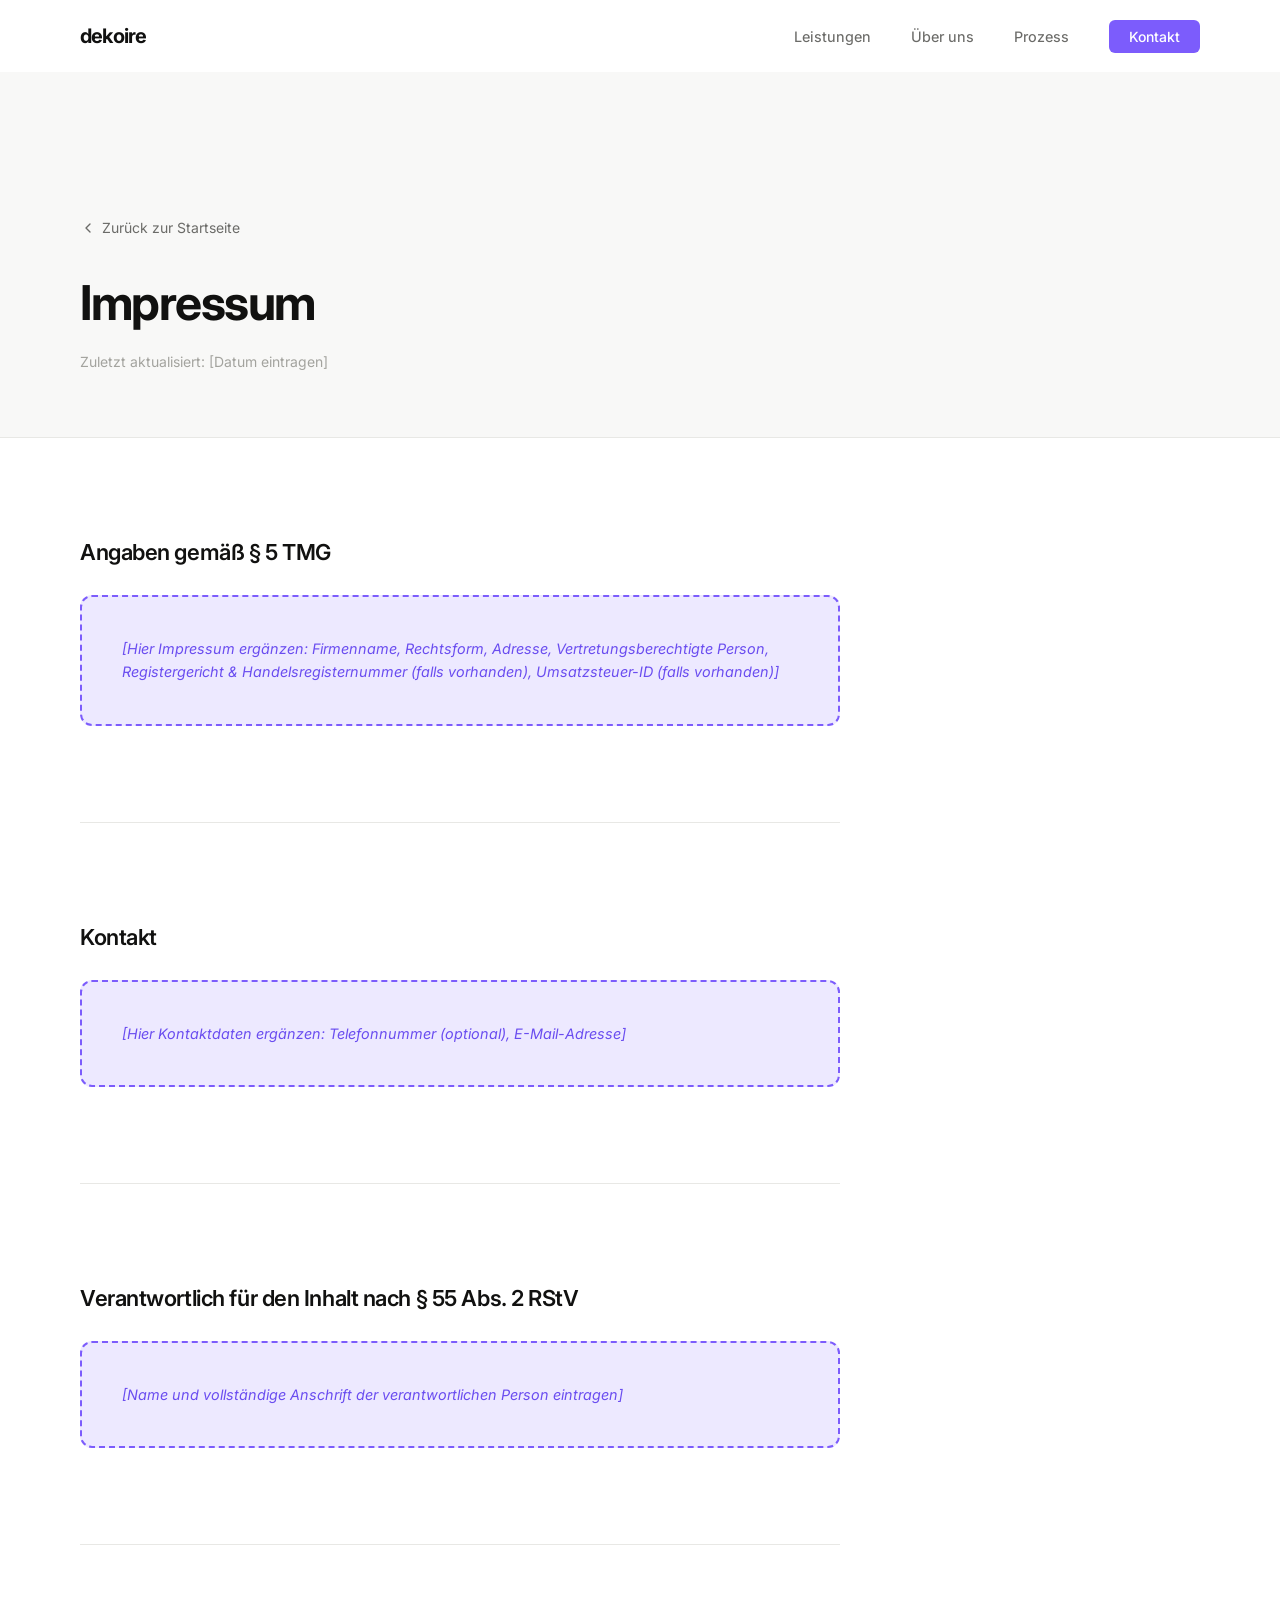
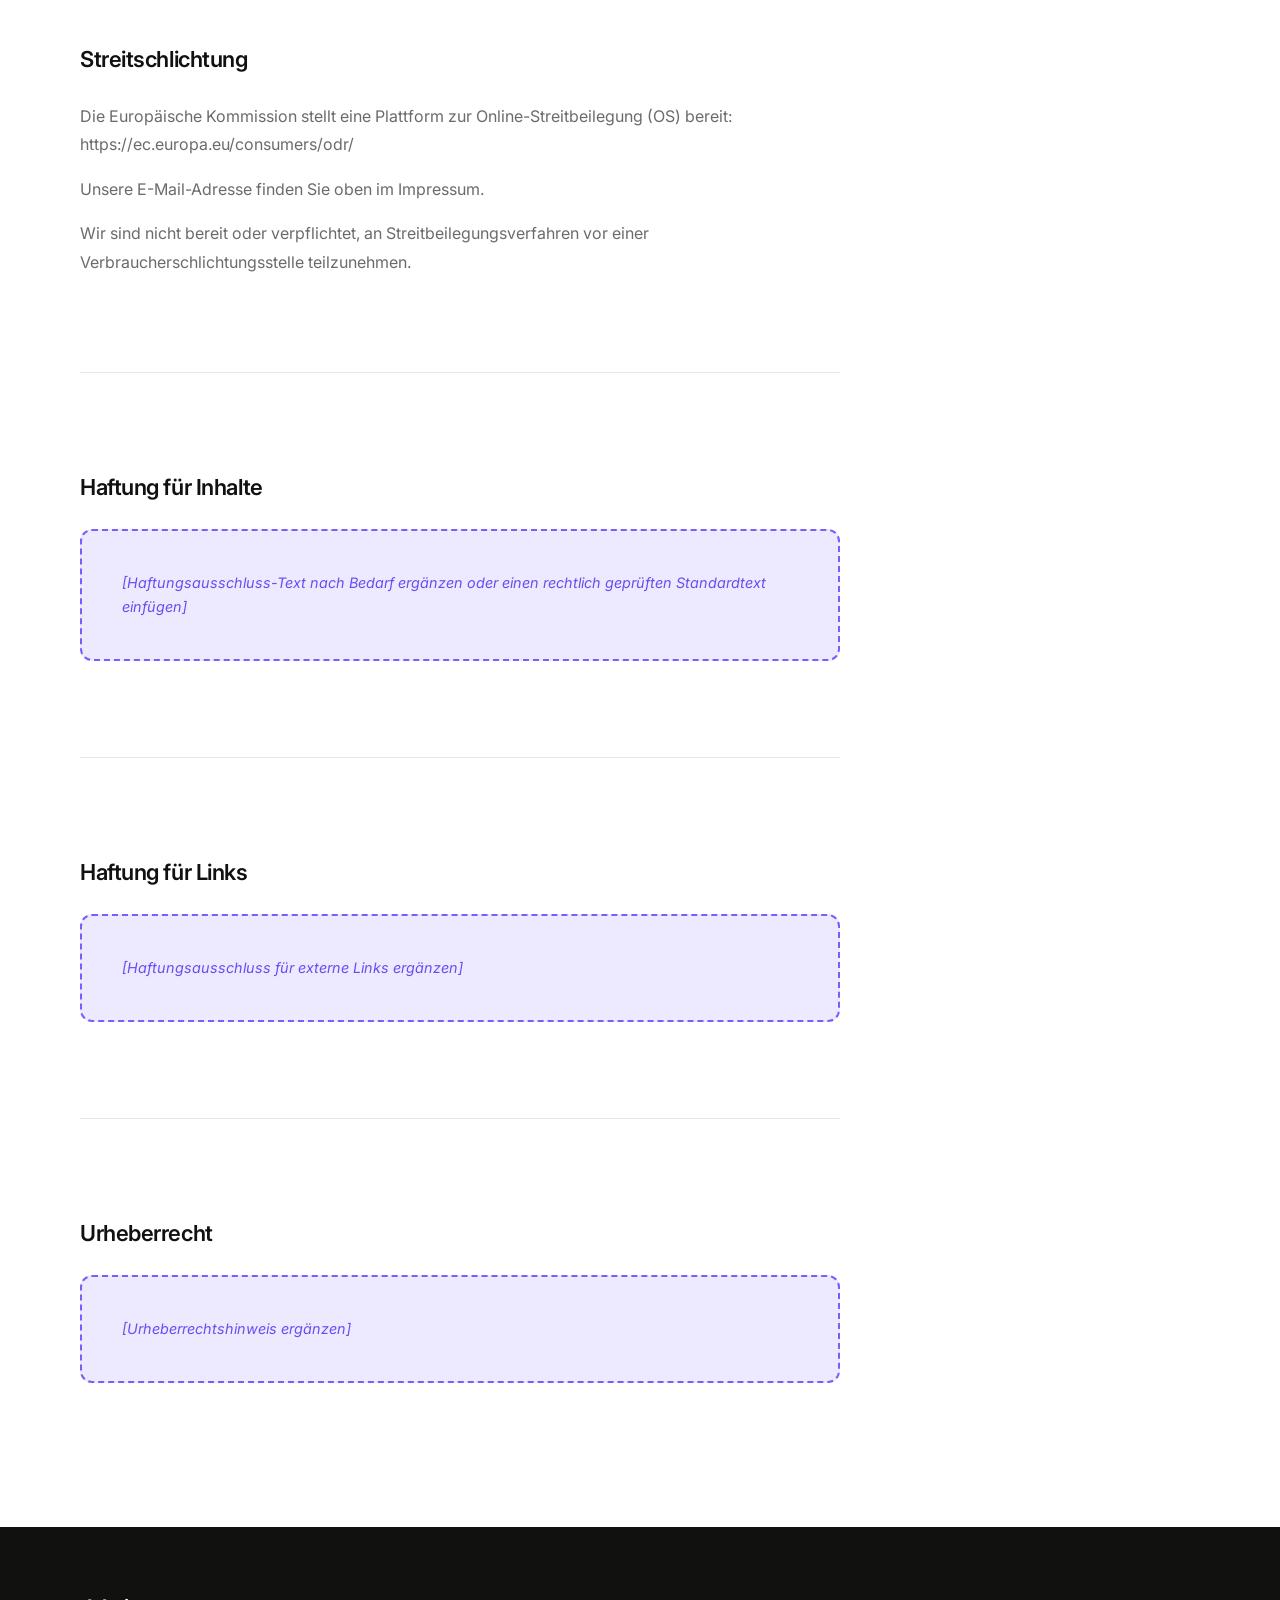
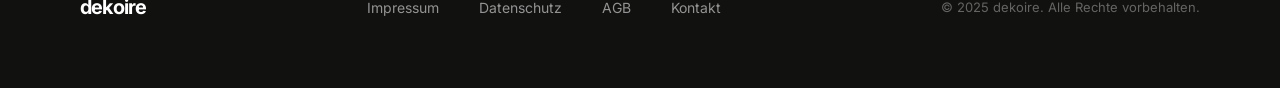
==== impressum.html @ 461c2652 "Add complete dekoire.com website with PHP contact form - index.html: all 8 sections (nav, hero, serv" ====
<!DOCTYPE html>
<html lang="de">
<head>
  <meta charset="UTF-8">
  <meta name="viewport" content="width=device-width, initial-scale=1.0">
  <title>Impressum – Dekoire</title>
  <link rel="preconnect" href="https://fonts.googleapis.com">
  <link rel="preconnect" href="https://fonts.gstatic.com" crossorigin>
  <link href="https://fonts.googleapis.com/css2?family=Inter:wght@300;400;500;600;700;800&display=swap" rel="stylesheet">
  <link rel="stylesheet" href="style.css">
</head>
<body class="legal-page">

<!-- Navigation -->
<nav class="nav nav--scrolled" id="nav">
  <div class="nav__inner">
    <a href="index.html" class="nav__logo">dekoire</a>
    <button class="nav__toggle" id="navToggle" aria-label="Menü öffnen" aria-expanded="false">
      <span></span><span></span><span></span>
    </button>
    <ul class="nav__links" id="navLinks">
      <li><a href="index.html#leistungen">Leistungen</a></li>
      <li><a href="index.html#about">Über uns</a></li>
      <li><a href="index.html#prozess">Prozess</a></li>
      <li><a href="index.html#kontakt" class="nav__cta">Kontakt</a></li>
    </ul>
  </div>
</nav>

<!-- Page Header -->
<header class="legal-hero">
  <div class="container">
    <a href="index.html" class="legal-back">
      <svg xmlns="http://www.w3.org/2000/svg" width="16" height="16" viewBox="0 0 24 24" fill="none" stroke="currentColor" stroke-width="2" stroke-linecap="round" stroke-linejoin="round" aria-hidden="true">
        <path d="m15 18-6-6 6-6"/>
      </svg>
      Zurück zur Startseite
    </a>
    <h1>Impressum</h1>
    <p class="legal-hero__date">Zuletzt aktualisiert: [Datum eintragen]</p>
  </div>
</header>

<!-- Legal Content -->
<main>
  <div class="container">
    <div class="legal-body">

      <!-- REPLACE: Fill in your company details below -->
      <section class="legal-section">
        <h2>Angaben gemäß § 5 TMG</h2>
        <div class="placeholder">
          [Hier Impressum ergänzen: Firmenname, Rechtsform, Adresse, Vertretungsberechtigte Person, Registergericht &amp; Handelsregisternummer (falls vorhanden), Umsatzsteuer-ID (falls vorhanden)]
        </div>
      </section>

      <section class="legal-section">
        <h2>Kontakt</h2>
        <div class="placeholder">
          [Hier Kontaktdaten ergänzen: Telefonnummer (optional), E-Mail-Adresse]
        </div>
      </section>

      <section class="legal-section">
        <h2>Verantwortlich für den Inhalt nach § 55 Abs. 2 RStV</h2>
        <div class="placeholder">
          [Name und vollständige Anschrift der verantwortlichen Person eintragen]
        </div>
      </section>

      <section class="legal-section">
        <h2>Streitschlichtung</h2>
        <p>Die Europäische Kommission stellt eine Plattform zur Online-Streitbeilegung (OS) bereit: <a href="https://ec.europa.eu/consumers/odr/" target="_blank" rel="noopener noreferrer">https://ec.europa.eu/consumers/odr/</a></p>
        <p>Unsere E-Mail-Adresse finden Sie oben im Impressum.</p>
        <p>Wir sind nicht bereit oder verpflichtet, an Streitbeilegungsverfahren vor einer Verbraucherschlichtungsstelle teilzunehmen.</p>
      </section>

      <section class="legal-section">
        <h2>Haftung für Inhalte</h2>
        <div class="placeholder">
          [Haftungsausschluss-Text nach Bedarf ergänzen oder einen rechtlich geprüften Standardtext einfügen]
        </div>
      </section>

      <section class="legal-section">
        <h2>Haftung für Links</h2>
        <div class="placeholder">
          [Haftungsausschluss für externe Links ergänzen]
        </div>
      </section>

      <section class="legal-section">
        <h2>Urheberrecht</h2>
        <div class="placeholder">
          [Urheberrechtshinweis ergänzen]
        </div>
      </section>

    </div>
  </div>
</main>

<!-- Footer -->
<footer class="footer">
  <div class="container">
    <div class="footer__inner">
      <a href="index.html" class="footer__logo">dekoire</a>
      <nav class="footer__nav" aria-label="Footer-Navigation">
        <a href="impressum.html">Impressum</a>
        <a href="privacy.html">Datenschutz</a>
        <a href="agb.html">AGB</a>
        <a href="index.html#kontakt">Kontakt</a>
      </nav>
      <p class="footer__copy">&copy; 2025 dekoire. Alle Rechte vorbehalten.</p>
    </div>
  </div>
</footer>

<script src="script.js"></script>
</body>
</html>
---- style.css ----
/*
 * style.css – Dekoire Website
 *
 * Quick edits:
 * - Brand color (purple): --color-accent
 * - Background: --color-bg / --color-bg-soft
 * - Text: --color-text
 * - Max layout width: --max-width
 * - Font: --font-sans (also update Google Fonts link in HTML)
 */

/* ============================================================
   CSS VARIABLES
============================================================ */
:root {
  /* Colors */
  --color-bg:           #ffffff;
  --color-bg-soft:      #f8f8f7;
  --color-bg-subtle:    #f2f1ef;
  --color-text:         #111110;
  --color-text-muted:   #6b6b68;
  --color-text-light:   #a3a39e;

  /* Accent – change this single value to retheme the whole site */
  --color-accent:       #7c5cfc;
  --color-accent-light: #ede9ff;
  --color-accent-hover: #6a4df0;

  --color-border:       #e8e8e5;
  --color-border-mid:   #d4d4cf;

  --shadow-sm: 0 1px 3px rgba(0,0,0,0.06), 0 1px 2px rgba(0,0,0,0.04);
  --shadow-md: 0 4px 16px rgba(0,0,0,0.08), 0 2px 6px rgba(0,0,0,0.04);
  --shadow-lg: 0 12px 40px rgba(0,0,0,0.10), 0 4px 12px rgba(0,0,0,0.05);

  /* Typography */
  --font-sans: 'Inter', -apple-system, BlinkMacSystemFont, 'Segoe UI', system-ui, sans-serif;

  /* Spacing */
  --sp-xs:  0.5rem;
  --sp-sm:  1rem;
  --sp-md:  1.5rem;
  --sp-lg:  2.5rem;
  --sp-xl:  4rem;
  --sp-2xl: 6rem;
  --sp-3xl: 9rem;

  /* Layout */
  --max-width:  1200px;
  --nav-height: 72px;
  --radius-sm:  6px;
  --radius-md:  12px;
  --radius-lg:  20px;
  --radius-xl:  28px;

  --transition:      0.22s ease;
  --transition-slow: 0.38s ease;
}

/* ============================================================
   RESET
============================================================ */
*, *::before, *::after { box-sizing: border-box; margin: 0; padding: 0; }

html {
  scroll-behavior: smooth;
  scroll-padding-top: calc(var(--nav-height) + 20px);
  -webkit-text-size-adjust: 100%;
}

body {
  font-family: var(--font-sans);
  font-size: 1rem;
  line-height: 1.65;
  color: var(--color-text);
  background: var(--color-bg);
  -webkit-font-smoothing: antialiased;
  -moz-osx-font-smoothing: grayscale;
  overflow-x: hidden;
}

img  { max-width: 100%; height: auto; display: block; }
a    { color: inherit; text-decoration: none; }
ul   { list-style: none; }
button { cursor: pointer; border: none; background: none; font-family: inherit; }

/* ============================================================
   LAYOUT
============================================================ */
.container {
  max-width: var(--max-width);
  margin: 0 auto;
  padding: 0 var(--sp-lg);
}

.section { padding: var(--sp-3xl) 0; }

.section__header {
  text-align: center;
  margin-bottom: var(--sp-2xl);
  max-width: 640px;
  margin-left: auto;
  margin-right: auto;
}

.section__label {
  display: inline-block;
  font-size: 0.75rem;
  font-weight: 600;
  letter-spacing: 0.12em;
  text-transform: uppercase;
  color: var(--color-accent);
  margin-bottom: var(--sp-sm);
}

.section__title {
  font-size: clamp(2rem, 4vw, 3rem);
  font-weight: 700;
  line-height: 1.12;
  letter-spacing: -0.025em;
  margin-bottom: var(--sp-sm);
}

.section__sub {
  font-size: 1.05rem;
  color: var(--color-text-muted);
  line-height: 1.7;
}

/* ============================================================
   BUTTONS
============================================================ */
.btn {
  display: inline-flex;
  align-items: center;
  justify-content: center;
  gap: 0.5rem;
  padding: 0.875rem 2rem;
  border-radius: var(--radius-md);
  font-size: 0.9375rem;
  font-weight: 500;
  letter-spacing: -0.01em;
  transition: all var(--transition);
  white-space: nowrap;
  cursor: pointer;
}

.btn--primary {
  background: var(--color-accent);
  color: #fff;
  box-shadow: 0 2px 8px rgba(124,92,252,0.28);
}
.btn--primary:hover {
  background: var(--color-accent-hover);
  box-shadow: 0 4px 20px rgba(124,92,252,0.38);
  transform: translateY(-1px);
}
.btn--primary:active { transform: translateY(0); }

.btn--ghost {
  background: transparent;
  color: var(--color-text);
  border: 1.5px solid var(--color-border-mid);
}
.btn--ghost:hover {
  border-color: var(--color-accent);
  color: var(--color-accent);
  background: var(--color-accent-light);
}

.btn--full { width: 100%; }

/* ============================================================
   NAVIGATION
============================================================ */
.nav {
  position: fixed;
  top: 0; left: 0; right: 0;
  z-index: 100;
  height: var(--nav-height);
  transition: background var(--transition), box-shadow var(--transition);
}

.nav.nav--scrolled {
  background: rgba(255,255,255,0.93);
  backdrop-filter: blur(14px);
  -webkit-backdrop-filter: blur(14px);
  box-shadow: 0 1px 0 var(--color-border), var(--shadow-sm);
}

.nav__inner {
  max-width: var(--max-width);
  margin: 0 auto;
  padding: 0 var(--sp-lg);
  height: 100%;
  display: flex;
  align-items: center;
  justify-content: space-between;
  gap: var(--sp-lg);
}

.nav__logo {
  font-size: 1.25rem;
  font-weight: 700;
  letter-spacing: -0.04em;
  color: var(--color-text);
  transition: color var(--transition);
}
.nav__logo:hover { color: var(--color-accent); }

.nav__links {
  display: flex;
  align-items: center;
  gap: var(--sp-lg);
}

.nav__links a {
  font-size: 0.9rem;
  font-weight: 450;
  color: var(--color-text-muted);
  transition: color var(--transition);
}
.nav__links a:hover { color: var(--color-text); }

.nav__cta {
  background: var(--color-accent) !important;
  color: #fff !important;
  padding: 0.5rem 1.25rem !important;
  border-radius: var(--radius-sm) !important;
  font-size: 0.875rem !important;
  font-weight: 500 !important;
}
.nav__cta:hover { background: var(--color-accent-hover) !important; }

/* Mobile toggle */
.nav__toggle {
  display: none;
  flex-direction: column;
  gap: 5px;
  width: 28px;
  padding: 4px;
  background: none;
  border: none;
}
.nav__toggle span {
  display: block;
  height: 1.5px;
  background: var(--color-text);
  border-radius: 2px;
  transition: all var(--transition);
  transform-origin: center;
}
.nav__toggle.is-open span:nth-child(1) { transform: rotate(45deg) translate(4.5px, 4.5px); }
.nav__toggle.is-open span:nth-child(2) { opacity: 0; transform: scaleX(0); }
.nav__toggle.is-open span:nth-child(3) { transform: rotate(-45deg) translate(4.5px, -4.5px); }

@media (max-width: 768px) {
  .nav__inner { padding: 0 var(--sp-sm); }
  .nav__toggle { display: flex; }

  .nav__links {
    position: absolute;
    top: var(--nav-height);
    left: 0; right: 0;
    background: rgba(255,255,255,0.97);
    backdrop-filter: blur(14px);
    -webkit-backdrop-filter: blur(14px);
    flex-direction: column;
    align-items: stretch;
    gap: 0;
    padding: var(--sp-xs) var(--sp-sm);
    border-bottom: 1px solid var(--color-border);
    box-shadow: var(--shadow-md);
    display: none;
  }
  .nav__links.is-open { display: flex; }
  .nav__links li { width: 100%; }
  .nav__links a {
    display: block;
    padding: 0.875rem 0.5rem;
    font-size: 1rem;
    border-bottom: 1px solid var(--color-border);
    color: var(--color-text);
  }
  .nav__links li:last-child a { border-bottom: none; }
  .nav__cta {
    background: transparent !important;
    color: var(--color-accent) !important;
    padding: 0.875rem 0.5rem !important;
    border-radius: 0 !important;
  }
}

/* ============================================================
   HERO
============================================================ */
.hero {
  min-height: 100svh;
  display: flex;
  flex-direction: column;
  justify-content: center;
  padding-top: var(--nav-height);
  background: var(--color-bg);
  position: relative;
  overflow: hidden;
}

/* Subtle radial purple wash in the upper-right corner */
.hero::before {
  content: '';
  position: absolute;
  top: -10%; right: -5%;
  width: 55%; height: 75%;
  background: radial-gradient(ellipse at 60% 35%, rgba(124,92,252,0.07) 0%, transparent 70%);
  pointer-events: none;
}

.hero__content {
  max-width: var(--max-width);
  margin: 0 auto;
  padding: var(--sp-2xl) var(--sp-lg);
  display: grid;
  grid-template-columns: 1fr 1fr;
  align-items: center;
  gap: var(--sp-2xl);
  width: 100%;
}

.hero__eyebrow {
  font-size: 0.78rem;
  font-weight: 600;
  letter-spacing: 0.12em;
  text-transform: uppercase;
  color: var(--color-accent);
  margin-bottom: var(--sp-md);
}

.hero__headline {
  font-size: clamp(2.8rem, 5.5vw, 5rem);
  font-weight: 800;
  line-height: 1.04;
  letter-spacing: -0.04em;
  color: var(--color-text);
  margin-bottom: var(--sp-md);
}

.hero__sub {
  font-size: 1.125rem;
  color: var(--color-text-muted);
  line-height: 1.72;
  max-width: 460px;
  margin-bottom: var(--sp-lg);
}

.hero__actions {
  display: flex;
  gap: var(--sp-sm);
  flex-wrap: wrap;
}

/* Image column */
.hero__visual { position: relative; }

.hero__img-wrap {
  position: relative;
  border-radius: var(--radius-xl);
  overflow: hidden;
  aspect-ratio: 4/5;
  box-shadow: var(--shadow-lg);
  background: linear-gradient(140deg, var(--color-bg-subtle) 0%, var(--color-accent-light) 100%);
}

/* Subtle grid pattern on placeholder */
.hero__img-wrap::before {
  content: '';
  position: absolute;
  inset: 0;
  background-image:
    linear-gradient(rgba(124,92,252,0.07) 1px, transparent 1px),
    linear-gradient(90deg, rgba(124,92,252,0.07) 1px, transparent 1px);
  background-size: 32px 32px;
  z-index: 0;
}

.hero__img {
  position: absolute;
  inset: 0;
  width: 100%; height: 100%;
  object-fit: cover;
  z-index: 2;
}

.hero__img-hint {
  position: absolute;
  inset: 0;
  z-index: 1;
  display: flex;
  flex-direction: column;
  align-items: center;
  justify-content: center;
  gap: 0.6rem;
}

.hero__img-hint span {
  font-size: 0.75rem;
  font-weight: 500;
  color: var(--color-text-light);
  letter-spacing: 0.06em;
  text-transform: uppercase;
  border: 1.5px dashed var(--color-border-mid);
  padding: 0.65rem 1.25rem;
  border-radius: var(--radius-sm);
  background: rgba(255,255,255,0.6);
}

.hero__badge {
  position: absolute;
  bottom: -1.5rem;
  left: -1.5rem;
  background: var(--color-bg);
  border: 1px solid var(--color-border);
  border-radius: var(--radius-md);
  padding: 1rem 1.5rem;
  font-size: 0.875rem;
  font-weight: 500;
  color: var(--color-text);
  display: flex;
  align-items: center;
  gap: 0.6rem;
  box-shadow: var(--shadow-md);
  z-index: 3;
}

.hero__badge-dot {
  width: 8px; height: 8px;
  background: var(--color-accent);
  border-radius: 50%;
  animation: pulse-dot 2.2s ease infinite;
}

@keyframes pulse-dot {
  0%, 100% { opacity: 1; transform: scale(1); }
  50%       { opacity: 0.5; transform: scale(0.75); }
}

.hero__scroll-indicator {
  position: absolute;
  bottom: var(--sp-lg);
  left: 50%;
  transform: translateX(-50%);
}

.hero__scroll-indicator span {
  display: block;
  width: 1.5px;
  height: 48px;
  background: linear-gradient(to bottom, var(--color-border-mid), transparent);
  animation: scroll-fade 2s ease infinite;
}

@keyframes scroll-fade {
  0%   { opacity: 0; transform: scaleY(0); transform-origin: top; }
  50%  { opacity: 1; }
  100% { opacity: 0; transform: scaleY(1); transform-origin: top; }
}

@media (max-width: 960px) {
  .hero__content {
    grid-template-columns: 1fr;
    text-align: center;
    gap: var(--sp-xl);
    padding: var(--sp-xl) var(--sp-sm);
  }
  .hero__text  { order: 1; }
  .hero__visual { order: 0; max-width: 380px; margin: 0 auto; }
  .hero__sub   { margin-left: auto; margin-right: auto; }
  .hero__actions { justify-content: center; }
  .hero__badge {
    bottom: -1rem;
    left: 50%;
    transform: translateX(-50%);
    white-space: nowrap;
  }
}

/* ============================================================
   SERVICES
============================================================ */
.services { background: var(--color-bg-soft); }

.services__grid {
  display: grid;
  grid-template-columns: repeat(4, 1fr);
  gap: var(--sp-md);
}

/* AI card (last) spans 2 columns — acts as a featured closing card */
.service-card:last-child { grid-column: span 2; }

.service-card {
  background: var(--color-bg);
  border: 1px solid var(--color-border);
  border-radius: var(--radius-lg);
  padding: var(--sp-lg);
  transition: all var(--transition-slow);
  position: relative;
  overflow: hidden;
}

.service-card::after {
  content: '';
  position: absolute;
  top: 0; left: 0; right: 0;
  height: 3px;
  background: var(--color-accent);
  transform: scaleX(0);
  transform-origin: left;
  transition: transform var(--transition-slow);
  border-radius: 0 0 2px 2px;
}

.service-card:hover {
  box-shadow: var(--shadow-md);
  transform: translateY(-3px);
  border-color: var(--color-border-mid);
}
.service-card:hover::after { transform: scaleX(1); }

/* Accent card (AI) */
.service-card--accent {
  background: var(--color-accent);
  border-color: var(--color-accent);
  color: #fff;
}
.service-card--accent .service-card__desc { color: rgba(255,255,255,0.82); }
.service-card--accent .service-card__icon {
  background: rgba(255,255,255,0.18);
  color: #fff;
}
.service-card--accent::after { background: rgba(255,255,255,0.3); }
.service-card--accent:hover  { box-shadow: 0 8px 32px rgba(124,92,252,0.35); }

.service-card__icon {
  width: 48px; height: 48px;
  background: var(--color-accent-light);
  color: var(--color-accent);
  border-radius: var(--radius-sm);
  display: flex;
  align-items: center;
  justify-content: center;
  margin-bottom: var(--sp-md);
}

.service-card__title {
  font-size: 1.0625rem;
  font-weight: 600;
  letter-spacing: -0.015em;
  margin-bottom: 0.5rem;
}

.service-card__desc {
  font-size: 0.9rem;
  color: var(--color-text-muted);
  line-height: 1.65;
}

@media (max-width: 960px) {
  .services__grid { grid-template-columns: repeat(2, 1fr); }
  .service-card:last-child { grid-column: span 2; }
}

@media (max-width: 540px) {
  .services__grid { grid-template-columns: 1fr; }
  .service-card:last-child { grid-column: span 1; }
}

/* ============================================================
   ABOUT
============================================================ */
.about__inner {
  display: grid;
  grid-template-columns: 1fr 1.1fr;
  gap: var(--sp-3xl);
  align-items: center;
}

.about__visual { position: relative; }

.about__img-wrap {
  position: relative;
  border-radius: var(--radius-xl);
  overflow: hidden;
  aspect-ratio: 3/4;
  box-shadow: var(--shadow-lg);
  background: linear-gradient(160deg, var(--color-bg-subtle) 0%, var(--color-accent-light) 100%);
}

.about__img-wrap::before {
  content: '';
  position: absolute;
  inset: 0;
  background-image:
    linear-gradient(rgba(124,92,252,0.06) 1px, transparent 1px),
    linear-gradient(90deg, rgba(124,92,252,0.06) 1px, transparent 1px);
  background-size: 28px 28px;
  z-index: 0;
}

.about__img {
  position: absolute;
  inset: 0; width: 100%; height: 100%;
  object-fit: cover;
  z-index: 2;
}

.about__img-hint {
  position: absolute;
  inset: 0; z-index: 1;
  display: flex; align-items: center; justify-content: center;
}

.about__img-hint span {
  font-size: 0.75rem;
  font-weight: 500;
  color: var(--color-text-light);
  letter-spacing: 0.06em;
  text-transform: uppercase;
  border: 1.5px dashed var(--color-border-mid);
  padding: 0.65rem 1.25rem;
  border-radius: var(--radius-sm);
  background: rgba(255,255,255,0.6);
}

.about__tag {
  position: absolute;
  bottom: -1.5rem;
  right: -1.5rem;
  background: var(--color-text);
  color: #fff;
  padding: 1.25rem 1.75rem;
  border-radius: var(--radius-md);
  font-size: 0.875rem;
  font-weight: 500;
  max-width: 200px;
  line-height: 1.45;
  z-index: 3;
}

.about__label { margin-bottom: var(--sp-sm); }

.about__title {
  font-size: clamp(1.75rem, 3vw, 2.5rem);
  font-weight: 700;
  letter-spacing: -0.03em;
  line-height: 1.15;
  margin-bottom: var(--sp-md);
}

.about__text {
  font-size: 1.0625rem;
  color: var(--color-text-muted);
  line-height: 1.75;
  margin-bottom: var(--sp-md);
}

.about__pillars {
  display: flex;
  gap: var(--sp-lg);
  margin-top: var(--sp-lg);
  flex-wrap: wrap;
}

.pillar { display: flex; flex-direction: column; gap: 0.45rem; }

.pillar__line {
  height: 3px; width: 28px;
  background: var(--color-accent);
  border-radius: 2px;
}

.pillar span {
  font-size: 0.875rem;
  font-weight: 600;
  color: var(--color-text-muted);
}

@media (max-width: 900px) {
  .about__inner { grid-template-columns: 1fr; gap: var(--sp-2xl); }
  .about__visual { max-width: 420px; margin: 0 auto; }
  .about__tag { bottom: -1rem; right: 0; }
}

/* ============================================================
   EXPERTISE
============================================================ */
.expertise { background: var(--color-bg-soft); }

.expertise__grid {
  display: grid;
  grid-template-columns: repeat(3, 1fr);
  border: 1px solid var(--color-border);
  border-radius: var(--radius-lg);
  overflow: hidden;
}

.expertise__item {
  padding: var(--sp-xl) var(--sp-lg);
  border-right: 1px solid var(--color-border);
  border-bottom: 1px solid var(--color-border);
  background: var(--color-bg);
  transition: background var(--transition);
}

.expertise__item:hover { background: var(--color-bg-soft); }
.expertise__item:nth-child(3n)  { border-right: none; }
.expertise__item:nth-child(n+4) { border-bottom: none; }

.expertise__num {
  font-size: 0.72rem;
  font-weight: 700;
  letter-spacing: 0.12em;
  color: var(--color-accent);
  margin-bottom: var(--sp-md);
  display: block;
}

.expertise__item h3 {
  font-size: 1.0625rem;
  font-weight: 600;
  letter-spacing: -0.01em;
  line-height: 1.3;
  margin-bottom: 0.6rem;
}

.expertise__item p {
  font-size: 0.9rem;
  color: var(--color-text-muted);
  line-height: 1.65;
}

@media (max-width: 900px) {
  .expertise__grid { grid-template-columns: repeat(2, 1fr); }
  .expertise__item:nth-child(3n)  { border-right: 1px solid var(--color-border); }
  .expertise__item:nth-child(2n)  { border-right: none; }
  .expertise__item:nth-child(n+5) { border-bottom: none; }
}

@media (max-width: 540px) {
  .expertise__grid { grid-template-columns: 1fr; }
  .expertise__item { border-right: none; }
  .expertise__item:nth-child(n+1) { border-right: none; }
  .expertise__item:last-child { border-bottom: none; }
}

/* ============================================================
   PROCESS
============================================================ */
.process__steps {
  display: flex;
  align-items: flex-start;
  justify-content: center;
  margin-top: var(--sp-2xl);
}

.process__step {
  flex: 1;
  text-align: center;
  padding: 0 var(--sp-md);
  max-width: 240px;
}

.process__step-num {
  width: 56px; height: 56px;
  border: 2px solid var(--color-accent);
  border-radius: 50%;
  display: flex;
  align-items: center;
  justify-content: center;
  font-size: 0.78rem;
  font-weight: 700;
  letter-spacing: 0.06em;
  color: var(--color-accent);
  margin: 0 auto var(--sp-md);
}

.process__step h3 {
  font-size: 1.0625rem;
  font-weight: 600;
  letter-spacing: -0.01em;
  margin-bottom: 0.5rem;
}

.process__step p {
  font-size: 0.9rem;
  color: var(--color-text-muted);
  line-height: 1.65;
}

.process__connector {
  flex-shrink: 0;
  width: 60px;
  height: 1.5px;
  background: var(--color-border-mid);
  margin-top: 27px;
  position: relative;
}

.process__connector::after {
  content: '';
  position: absolute;
  right: -5px; top: -4px;
  width: 0; height: 0;
  border-top: 5px solid transparent;
  border-bottom: 5px solid transparent;
  border-left: 7px solid var(--color-border-mid);
}

@media (max-width: 800px) {
  .process__steps {
    flex-direction: column;
    align-items: center;
    gap: 0;
  }
  .process__step { max-width: 360px; padding: var(--sp-md) var(--sp-sm); }
  .process__connector {
    width: 1.5px; height: 32px;
    margin: 0 auto;
  }
  .process__connector::after {
    right: -4px; top: auto; bottom: -5px;
    border-top: 7px solid var(--color-border-mid);
    border-left: 5px solid transparent;
    border-right: 5px solid transparent;
    border-bottom: none;
  }
}

/* ============================================================
   CONTACT
============================================================ */
.contact { background: var(--color-bg); }

.contact__inner {
  display: grid;
  grid-template-columns: 1fr 1.6fr;
  gap: var(--sp-3xl);
  align-items: start;
}

.contact__title {
  font-size: clamp(2rem, 4vw, 3rem);
  font-weight: 700;
  letter-spacing: -0.03em;
  line-height: 1.1;
  margin-bottom: var(--sp-md);
}

.contact__text {
  font-size: 1.05rem;
  color: var(--color-text-muted);
  line-height: 1.75;
  margin-bottom: var(--sp-lg);
}

.contact__info-label {
  font-size: 0.72rem;
  font-weight: 600;
  letter-spacing: 0.1em;
  text-transform: uppercase;
  color: var(--color-text-light);
  display: block;
  margin-bottom: 0.2rem;
}

.contact__info-item a {
  font-size: 1rem;
  font-weight: 500;
  color: var(--color-accent);
  transition: color var(--transition);
}
.contact__info-item a:hover { color: var(--color-accent-hover); }

/* Form */
.contact-form {
  display: flex;
  flex-direction: column;
  gap: var(--sp-md);
}

.form-group { display: flex; flex-direction: column; gap: 0.4rem; }

.form-group label {
  font-size: 0.875rem;
  font-weight: 500;
  color: var(--color-text);
}

.required { color: var(--color-accent); }
.optional  { font-weight: 400; color: var(--color-text-light); font-size: 0.8rem; }

.form-group input,
.form-group textarea {
  width: 100%;
  padding: 0.875rem 1rem;
  border: 1.5px solid var(--color-border);
  border-radius: var(--radius-md);
  font-family: var(--font-sans);
  font-size: 0.9375rem;
  color: var(--color-text);
  background: var(--color-bg);
  transition: border-color var(--transition), box-shadow var(--transition);
  outline: none;
  -webkit-appearance: none;
}

.form-group input::placeholder,
.form-group textarea::placeholder { color: var(--color-text-light); }

.form-group input:focus,
.form-group textarea:focus {
  border-color: var(--color-accent);
  box-shadow: 0 0 0 3px rgba(124,92,252,0.10);
}

.form-group textarea {
  resize: vertical;
  min-height: 140px;
}

/* Honeypot – hidden from real users, only bots fill it */
.hp-field {
  position: absolute !important;
  width: 1px !important; height: 1px !important;
  overflow: hidden !important;
  clip: rect(0,0,0,0) !important;
  white-space: nowrap !important;
  border: 0 !important;
  opacity: 0 !important;
  pointer-events: none !important;
  tab-index: -1;
}

.form-consent {
  font-size: 0.8125rem;
  color: var(--color-text-light);
  line-height: 1.6;
}
.form-consent a {
  color: var(--color-accent);
  text-decoration: underline;
  text-underline-offset: 2px;
}

/* Status messages */
.form-message {
  padding: 1rem 1.25rem;
  border-radius: var(--radius-md);
  font-size: 0.9rem;
  font-weight: 500;
  display: none;
}
.form-message--success {
  background: #f0fdf4;
  color: #166534;
  border: 1px solid #bbf7d0;
}
.form-message--error {
  background: #fef2f2;
  color: #991b1b;
  border: 1px solid #fecaca;
}
.form-message.is-visible { display: block; }

@media (max-width: 900px) {
  .contact__inner { grid-template-columns: 1fr; gap: var(--sp-xl); }
}

/* ============================================================
   FOOTER
============================================================ */
.footer {
  background: var(--color-text);
  color: rgba(255,255,255,0.7);
  padding: var(--sp-xl) 0;
}

.footer__inner {
  display: flex;
  align-items: center;
  justify-content: space-between;
  gap: var(--sp-lg);
  flex-wrap: wrap;
}

.footer__logo {
  font-size: 1.25rem;
  font-weight: 700;
  letter-spacing: -0.04em;
  color: #fff;
}

.footer__nav {
  display: flex;
  align-items: center;
  gap: var(--sp-lg);
  flex-wrap: wrap;
}
.footer__nav a {
  font-size: 0.875rem;
  color: rgba(255,255,255,0.55);
  transition: color var(--transition);
}
.footer__nav a:hover { color: #fff; }

.footer__copy {
  font-size: 0.8125rem;
  color: rgba(255,255,255,0.35);
}

@media (max-width: 768px) {
  .footer__inner {
    flex-direction: column;
    text-align: center;
    gap: var(--sp-md);
  }
  .footer__nav {
    justify-content: center;
    gap: var(--sp-md);
  }
}

/* ============================================================
   LEGAL PAGES (impressum, privacy, agb)
============================================================ */
.legal-page { padding-top: var(--nav-height); }

.legal-hero {
  background: var(--color-bg-soft);
  padding: var(--sp-3xl) 0 var(--sp-xl);
  border-bottom: 1px solid var(--color-border);
}

.legal-back {
  display: inline-flex;
  align-items: center;
  gap: 0.4rem;
  font-size: 0.875rem;
  color: var(--color-text-muted);
  margin-bottom: var(--sp-md);
  transition: color var(--transition);
}
.legal-back:hover { color: var(--color-accent); }
.legal-back svg   { flex-shrink: 0; }

.legal-hero h1 {
  font-size: clamp(2rem, 4vw, 3rem);
  font-weight: 700;
  letter-spacing: -0.03em;
  margin-bottom: var(--sp-xs);
}

.legal-hero__date {
  font-size: 0.875rem;
  color: var(--color-text-light);
}

.legal-body {
  padding: var(--sp-2xl) 0 var(--sp-3xl);
  max-width: 760px;
}

.legal-section {
  margin-bottom: var(--sp-2xl);
  padding-bottom: var(--sp-2xl);
  border-bottom: 1px solid var(--color-border);
}
.legal-section:last-child {
  border-bottom: none;
  margin-bottom: 0;
  padding-bottom: 0;
}

.legal-section h2 {
  font-size: 1.375rem;
  font-weight: 600;
  letter-spacing: -0.02em;
  margin-bottom: var(--sp-md);
}

.legal-section p {
  font-size: 1rem;
  color: var(--color-text-muted);
  line-height: 1.78;
  margin-bottom: var(--sp-sm);
}
.legal-section p:last-child { margin-bottom: 0; }

/* Dashed placeholder blocks for legal content */
.placeholder {
  background: var(--color-accent-light);
  border: 2px dashed var(--color-accent);
  border-radius: var(--radius-md);
  padding: var(--sp-lg);
  color: var(--color-accent-hover);
  font-size: 0.9rem;
  font-style: italic;
  line-height: 1.65;
}

/* ============================================================
   RESPONSIVE UTILITIES
============================================================ */
@media (max-width: 768px) {
  .container { padding: 0 var(--sp-sm); }
  .section    { padding: var(--sp-2xl) 0; }
}
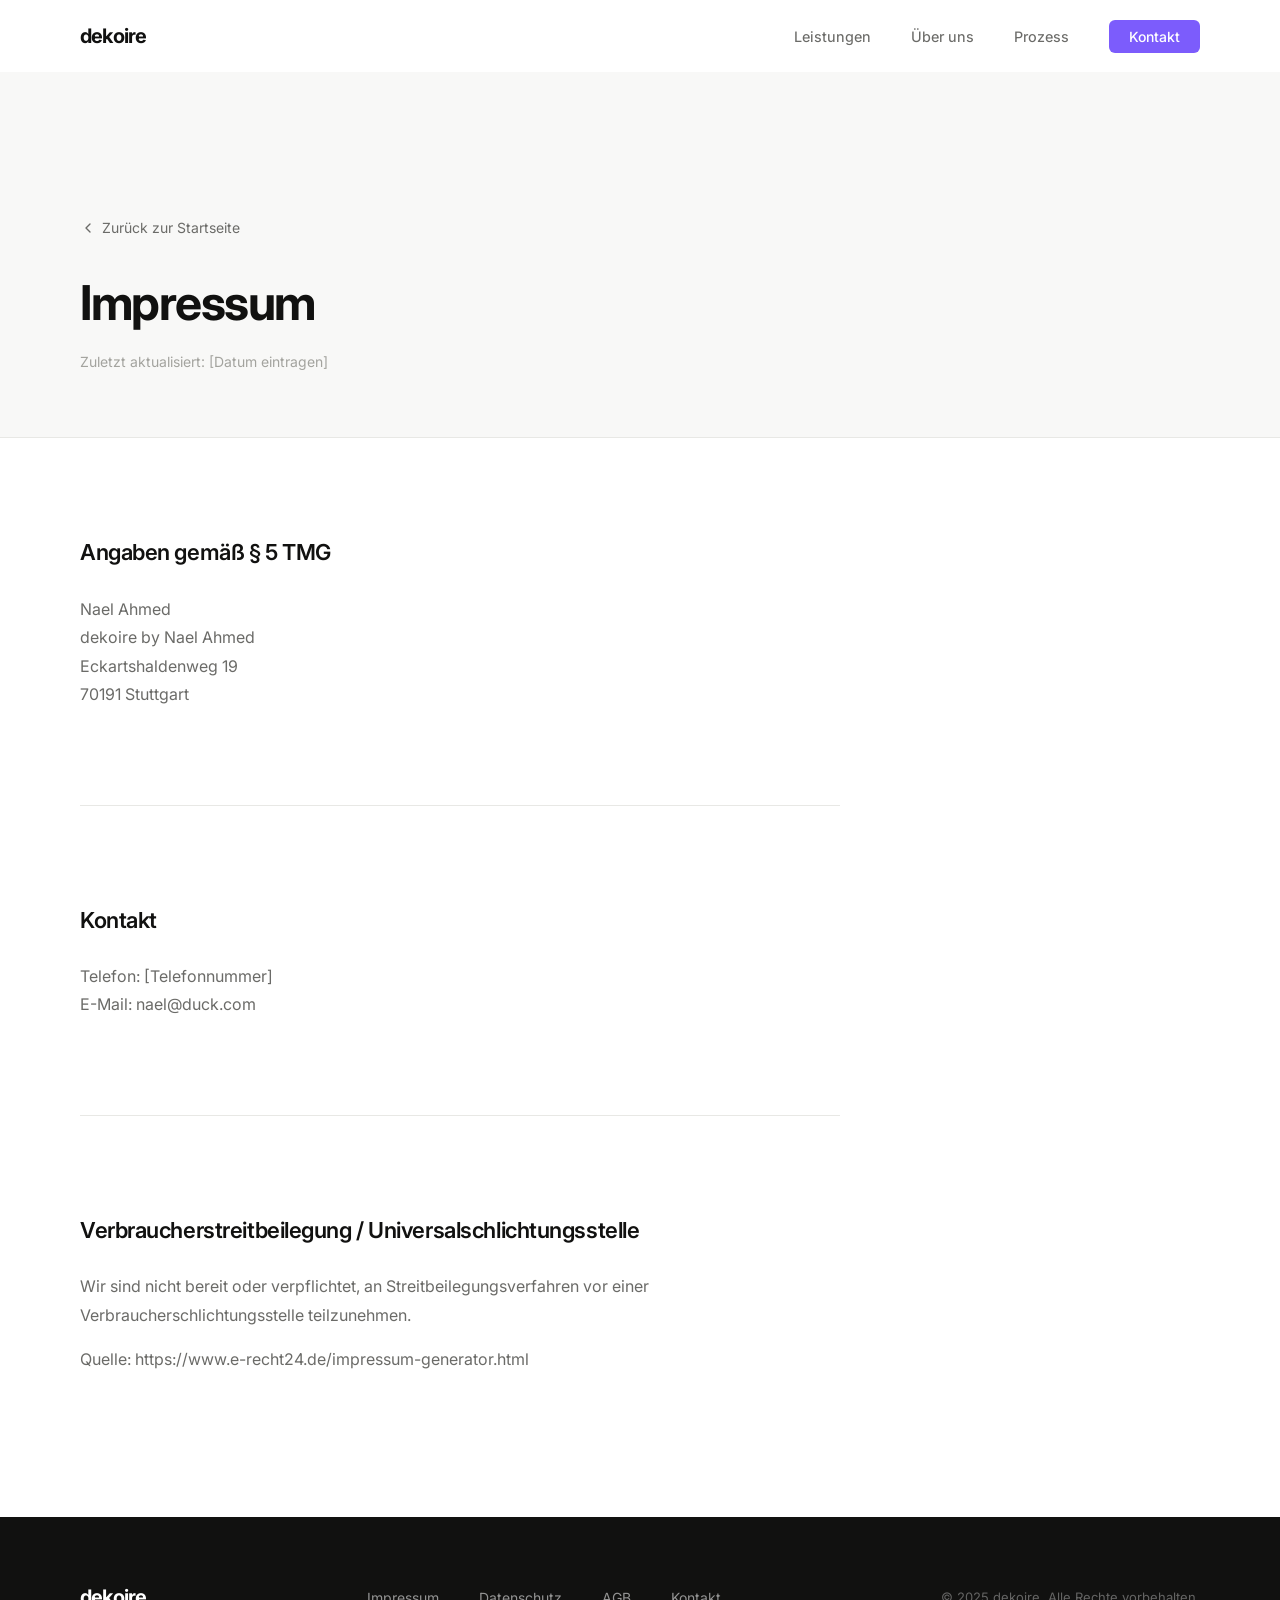
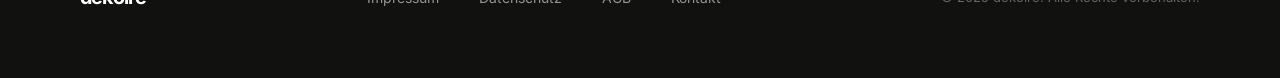
==== commit c068ea67: "Update impressum.html with real legal content Name, Adresse (Eckartshaldenweg 19, 70191 Stuttgart), " ====
--- a/impressum.html
+++ b/impressum.html
@@ -46,54 +46,28 @@
   <div class="container">
     <div class="legal-body">
 
-      <!-- REPLACE: Fill in your company details below -->
       <section class="legal-section">
         <h2>Angaben gemäß § 5 TMG</h2>
-        <div class="placeholder">
-          [Hier Impressum ergänzen: Firmenname, Rechtsform, Adresse, Vertretungsberechtigte Person, Registergericht &amp; Handelsregisternummer (falls vorhanden), Umsatzsteuer-ID (falls vorhanden)]
-        </div>
+        <p>
+          Nael Ahmed<br>
+          dekoire by Nael Ahmed<br>
+          Eckartshaldenweg 19<br>
+          70191 Stuttgart
+        </p>
       </section>
 
       <section class="legal-section">
         <h2>Kontakt</h2>
-        <div class="placeholder">
-          [Hier Kontaktdaten ergänzen: Telefonnummer (optional), E-Mail-Adresse]
-        </div>
+        <p>
+          Telefon: [Telefonnummer]<br>
+          E-Mail: <a href="mailto:nael@duck.com">nael@duck.com</a>
+        </p>
       </section>
 
       <section class="legal-section">
-        <h2>Verantwortlich für den Inhalt nach § 55 Abs. 2 RStV</h2>
-        <div class="placeholder">
-          [Name und vollständige Anschrift der verantwortlichen Person eintragen]
-        </div>
-      </section>
-
-      <section class="legal-section">
-        <h2>Streitschlichtung</h2>
-        <p>Die Europäische Kommission stellt eine Plattform zur Online-Streitbeilegung (OS) bereit: <a href="https://ec.europa.eu/consumers/odr/" target="_blank" rel="noopener noreferrer">https://ec.europa.eu/consumers/odr/</a></p>
-        <p>Unsere E-Mail-Adresse finden Sie oben im Impressum.</p>
+        <h2>Verbraucher&shy;streit&shy;beilegung / Universal&shy;schlichtungs&shy;stelle</h2>
         <p>Wir sind nicht bereit oder verpflichtet, an Streitbeilegungsverfahren vor einer Verbraucherschlichtungsstelle teilzunehmen.</p>
-      </section>
-
-      <section class="legal-section">
-        <h2>Haftung für Inhalte</h2>
-        <div class="placeholder">
-          [Haftungsausschluss-Text nach Bedarf ergänzen oder einen rechtlich geprüften Standardtext einfügen]
-        </div>
-      </section>
-
-      <section class="legal-section">
-        <h2>Haftung für Links</h2>
-        <div class="placeholder">
-          [Haftungsausschluss für externe Links ergänzen]
-        </div>
-      </section>
-
-      <section class="legal-section">
-        <h2>Urheberrecht</h2>
-        <div class="placeholder">
-          [Urheberrechtshinweis ergänzen]
-        </div>
+        <p>Quelle: <a href="https://www.e-recht24.de/impressum-generator.html" target="_blank" rel="noopener noreferrer">https://www.e-recht24.de/impressum-generator.html</a></p>
       </section>
 
     </div>
--- a/style.css
+++ b/style.css
@@ -971,9 +971,68 @@
 }
 .form-message.is-visible { display: block; }
 
+.contact__info-value {
+  font-size: 1rem;
+  font-weight: 500;
+  color: var(--color-text);
+}
+
 @media (max-width: 900px) {
   .contact__inner { grid-template-columns: 1fr; gap: var(--sp-xl); }
 }
+
+/* Map card */
+.contact__map {
+  margin-top: var(--sp-2xl);
+}
+
+.map-card {
+  border: 1px solid var(--color-border);
+  border-radius: var(--radius-lg);
+  overflow: hidden;
+  box-shadow: var(--shadow-sm);
+}
+
+.map-card__embed {
+  height: 320px;
+  position: relative;
+  background: var(--color-bg-subtle);
+}
+
+.map-card__embed iframe {
+  width: 100%;
+  height: 100%;
+  border: none;
+  display: block;
+  filter: grayscale(15%) contrast(0.96);
+}
+
+.map-card__footer {
+  display: flex;
+  align-items: center;
+  gap: 0.5rem;
+  padding: 0.875rem var(--sp-md);
+  background: var(--color-bg);
+  border-top: 1px solid var(--color-border);
+  font-size: 0.875rem;
+  color: var(--color-text-muted);
+}
+
+.map-card__footer svg {
+  flex-shrink: 0;
+  color: var(--color-accent);
+}
+
+.map-card__footer span { flex: 1; }
+
+.map-card__link {
+  font-size: 0.8125rem;
+  font-weight: 500;
+  color: var(--color-accent);
+  transition: color var(--transition);
+  white-space: nowrap;
+}
+.map-card__link:hover { color: var(--color-accent-hover); }
 
 /* ============================================================
    FOOTER
@@ -1108,6 +1167,112 @@
 }
 
 /* ============================================================
+   SOCIAL LINKS (contact section)
+============================================================ */
+.contact__social {
+  display: flex;
+  gap: var(--sp-sm);
+  margin-top: var(--sp-lg);
+  flex-wrap: wrap;
+}
+
+.social-link {
+  display: inline-flex;
+  align-items: center;
+  gap: 0.45rem;
+  font-size: 0.875rem;
+  font-weight: 500;
+  color: var(--color-text-muted);
+  padding: 0.55rem 1rem;
+  border: 1.5px solid var(--color-border);
+  border-radius: var(--radius-md);
+  transition: all var(--transition);
+}
+
+.social-link:hover {
+  color: var(--color-accent);
+  border-color: var(--color-accent);
+  background: var(--color-accent-light);
+}
+
+/* Footer social icons */
+.footer__social {
+  display: flex;
+  align-items: center;
+  gap: 0.6rem;
+}
+
+.footer__social-link {
+  display: flex;
+  align-items: center;
+  justify-content: center;
+  width: 36px; height: 36px;
+  border-radius: var(--radius-sm);
+  color: rgba(255,255,255,0.5);
+  border: 1px solid rgba(255,255,255,0.12);
+  transition: all var(--transition);
+}
+
+.footer__social-link:hover {
+  color: #fff;
+  border-color: rgba(255,255,255,0.35);
+  background: rgba(255,255,255,0.08);
+}
+
+/* ============================================================
+   ANIMATIONS
+   Elements with [data-animate] fade+slide up on scroll.
+   Elements with [data-animate-stagger] stagger their children.
+   JS adds .is-visible via IntersectionObserver.
+============================================================ */
+
+/* Respect reduced-motion preferences */
+@media (prefers-reduced-motion: no-preference) {
+
+  [data-animate] {
+    opacity: 0;
+    transform: translateY(28px);
+    transition: opacity 0.65s ease, transform 0.65s ease;
+  }
+
+  [data-animate].is-visible {
+    opacity: 1;
+    transform: translateY(0);
+  }
+
+  [data-animate-stagger] > * {
+    opacity: 0;
+    transform: translateY(24px);
+    transition: opacity 0.55s ease, transform 0.55s ease;
+  }
+
+  [data-animate-stagger].is-visible > *:nth-child(1)  { transition-delay: 0.04s; }
+  [data-animate-stagger].is-visible > *:nth-child(2)  { transition-delay: 0.10s; }
+  [data-animate-stagger].is-visible > *:nth-child(3)  { transition-delay: 0.16s; }
+  [data-animate-stagger].is-visible > *:nth-child(4)  { transition-delay: 0.22s; }
+  [data-animate-stagger].is-visible > *:nth-child(5)  { transition-delay: 0.28s; }
+  [data-animate-stagger].is-visible > *:nth-child(6)  { transition-delay: 0.34s; }
+  [data-animate-stagger].is-visible > *:nth-child(7)  { transition-delay: 0.40s; }
+
+  [data-animate-stagger].is-visible > * {
+    opacity: 1;
+    transform: translateY(0);
+  }
+
+  /* Hero entrance animations (CSS-only, no JS needed) */
+  .hero__eyebrow  { animation: fade-up 0.6s ease 0.1s  both; }
+  .hero__headline { animation: fade-up 0.7s ease 0.25s both; }
+  .hero__sub      { animation: fade-up 0.6s ease 0.42s both; }
+  .hero__actions  { animation: fade-up 0.6s ease 0.56s both; }
+  .hero__visual   { animation: fade-up 0.8s ease 0.18s both; }
+
+  @keyframes fade-up {
+    from { opacity: 0; transform: translateY(28px); }
+    to   { opacity: 1; transform: translateY(0); }
+  }
+}
+
+/* ============================================================
    RESPONSIVE UTILITIES
 ============================================================ */
 @media (max-width: 768px) {
